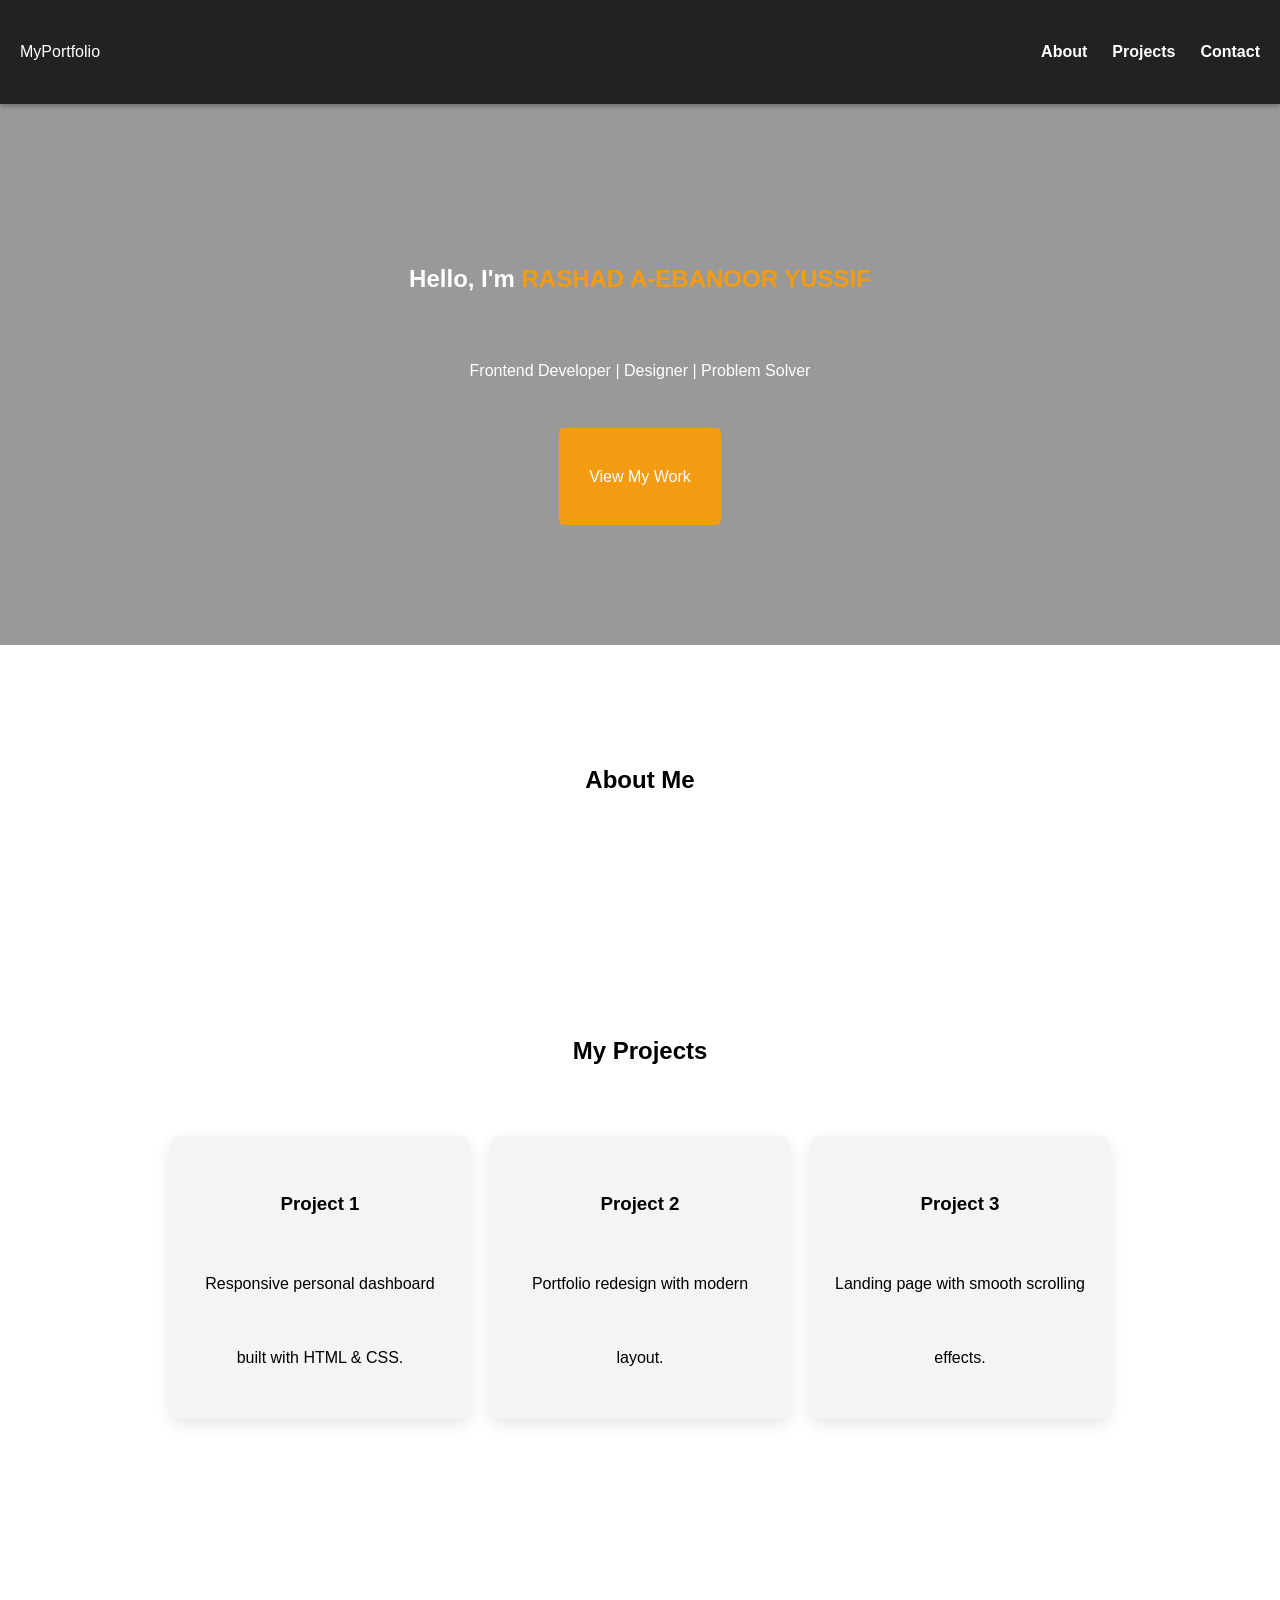
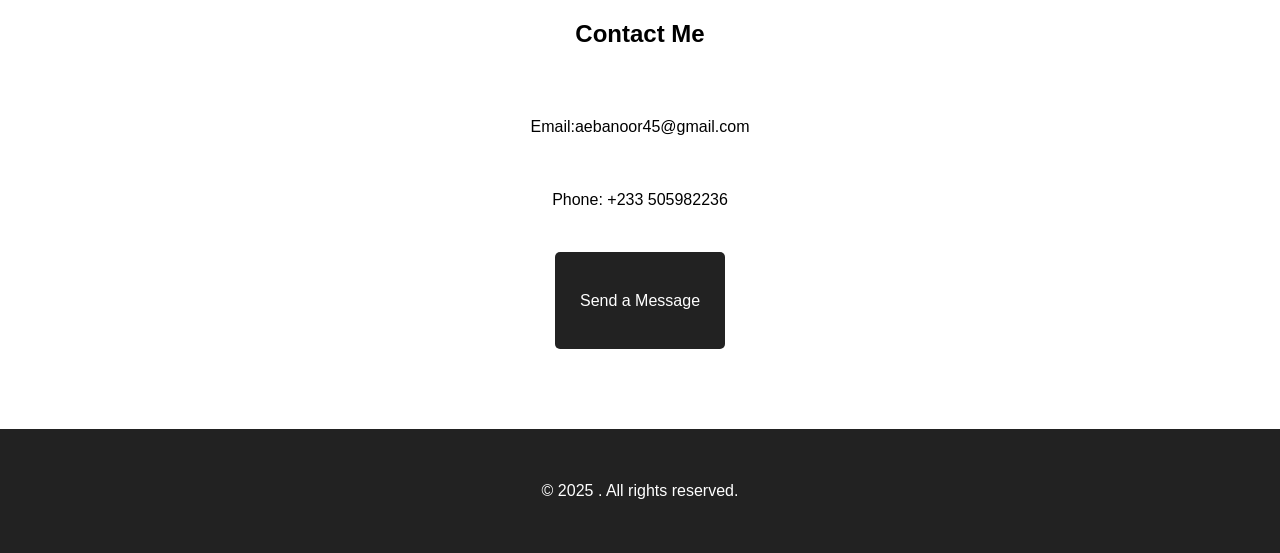
==== index.html @ 67d8a91b "Add files via upload" ====
<!DOCTYPE html>
<html lang="en">
<head>
    <meta charset="UTF-8">
    <meta name="viewport" content="width=device-width, initial-scale=1.0">
    <title>My Portfolio</title>
    <link rel="stylesheet" href="style.css">
</head>
<body>
    <!-- Header / Navbar -->
    <header>
        <nav class="navbar">
            <div class="logo">MyPortfolio</div>
            <ul class="nav-links">
                <li><a href="#about">About</a></li>
                <li><a href="#projects">Projects</a></li>
                <li><a href="#contact">Contact</a></li>
            </ul>
        </nav>
    </header>

    <!-- Hero Section -->
    <section class="hero">
        <h1>Hello, I'm <span>RASHAD A-EBANOOR YUSSIF</span></h1>
        <p>Frontend Developer | Designer | Problem Solver</p>
        <a href="#projects" class="btn">View My Work</a>
    </section>

    <!-- About Section -->
    <section id="about" class="about">
        <h2>About Me</h2>
        <p>
            
        </p>
    </section>

    <!-- Projects Section -->
    <section id="projects" class="projects">
        <h2>My Projects</h2>
        <div class="project-container">
            <div class="project-card">
                <h3>Project 1</h3>
                <p>Responsive personal dashboard built with HTML & CSS.</p>
            </div>
            <div class="project-card">
                <h3>Project 2</h3>
                <p>Portfolio redesign with modern layout.</p>
            </div>
            <div class="project-card">
                <h3>Project 3</h3>
                <p>Landing page with smooth scrolling effects.</p>
            </div>
        </div>
    </section>

    <!-- Contact Section -->
    <section id="contact" class="contact">
        <h2>Contact Me</h2>
        <p>Email:aebanoor45@gmail.com</p>
        <p>Phone: +233 505982236</p>
        <a href="mailto:aebanoor45@gmail.com" class="btn">Send a Message</a>
    </section>

    <!-- Footer -->
    <footer>
        <p>&copy; 2025 . All rights reserved.</p>
    </footer>
</body>
</html>
---- style.css ----
/* Reset */
* {
    margin: 0;
    padding: 0;
    box-sizing: border-box;
    font-family: 'Segoe UI', Tahoma, Geneva, Verdana, sans-serif;
}

/* Smooth scrolling */
html {
    scroll-behavior: smooth;
}

/* Body */
body {
    line-height: 4.6;
    color: black;
}

/* Navbar */
header {
    position: sticky
    top: 0;
    z-index: 1000;
    background-color: #222;
    color: #fff;
    padding: 15px 20px;
    box-shadow: 0 2px 5px rgba(0,0,0,0.3);
}

.navbar {
    display: flex;
    justify-content: space-between;
    align-items: center;
}

.nav-links {
    list-style: none;
    display: flex;
    gap: 25px;
}

.nav-links li a {
    color: #fff;
    text-decoration: none;
    font-weight: bold;
    transition: color 0.3s;
}

.nav-links li a:hover {
    color: #f39c12;
}

/* Hero Section */
.hero {
    background: linear-gradient(rgba(0,0,0,0.4), rgba(0,0,0,0.4)), url('https://via.placeholder.com/1500x800') no-repeat center center/cover;
    text-align: center;
    color: #fff;
    padding: 120px 20px;
}

.hero h1 span {
    color: #f39c12;
}

.hero .btn {
    display: inline-block;
    margin-top: 20px;
    padding: 12px 30px;
    background-color: #f39c12;
    color: #fff;
    text-decoration: none;
    border-radius: 5px;
    transition: background 0.3s;
}

.hero .btn:hover {
    background-color: #e67e22;
}

/* Sections */
section {
    padding: 80px 20px;
    text-align: center;
}

.about, .projects, .contact {
    max-width: 1000px;
    margin: auto;
}

/* Projects */
.projects .project-container {
    display: flex;
    flex-wrap: wrap;
    gap: 20px;
    justify-content: center;
    margin-top: 30px;
}

.project-card {
    background-color: #f4f4f4;
    padding: 25px;
    width: 300px;
    border-radius: 10px;
    box-shadow: 0 5px 15px rgba(0,0,0,0.1);
    transition: transform 0.3s, box-shadow 0.3s;
}

.project-card:hover {
    transform: translateY(-5px);
    box-shadow: 0 10px 20px rgba(0,0,0,0.2);
}

/* Contact Button */
.contact .btn {
    display: inline-block;
    margin-top: 15px;
    padding: 12px 25px;
    background-color: #222;
    color: #fff;
    text-decoration: none;
    border-radius: 5px;
    transition: background 0.3s;
}

.contact .btn:hover {
    background-color: #f39c12;
}

/* Footer */
footer {
    background-color: #222;
    color: #fff;
    padding: 25px;
    text-align: center;
}

/* Responsive */
@media (max-width: 768px) {
    .nav-links {
        flex-direction: column;
        gap: 15px;
    }
    .projects .project-container {
        flex-direction: column;
        align-items: center;
    }
}
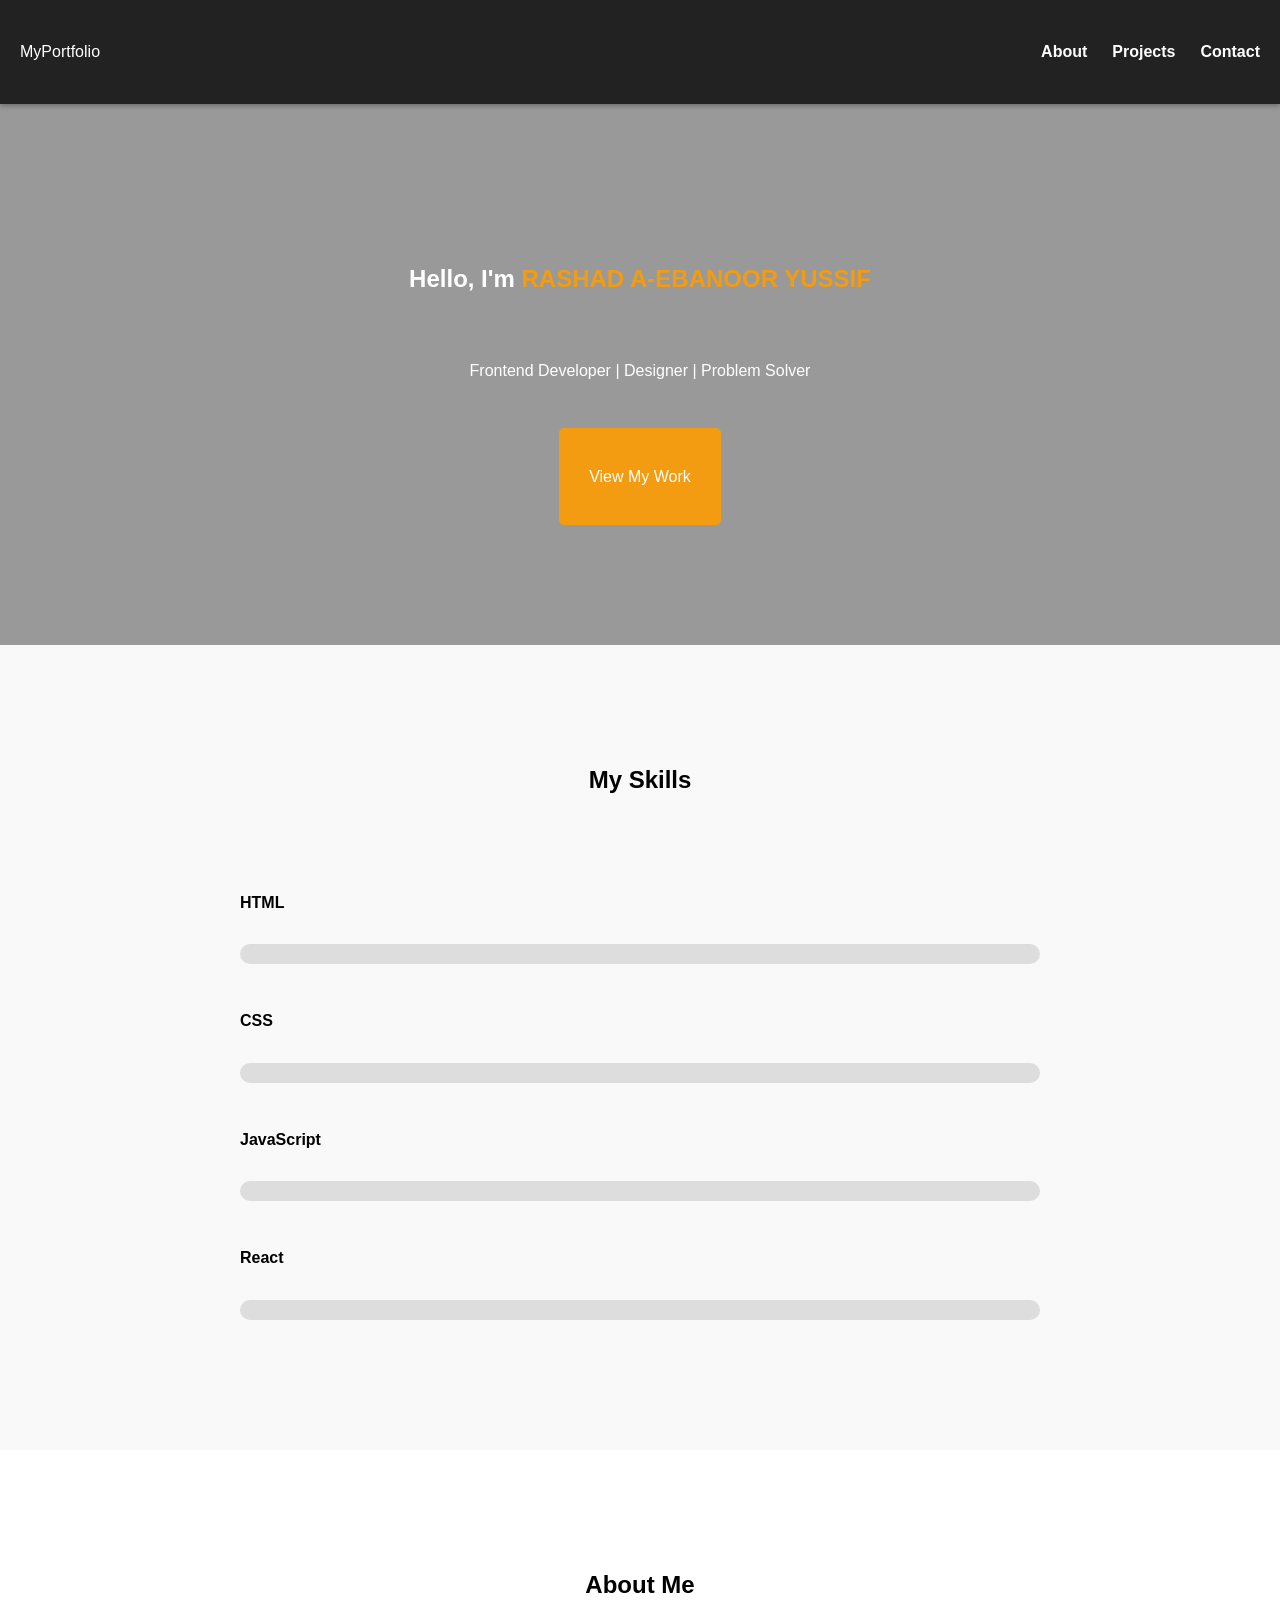
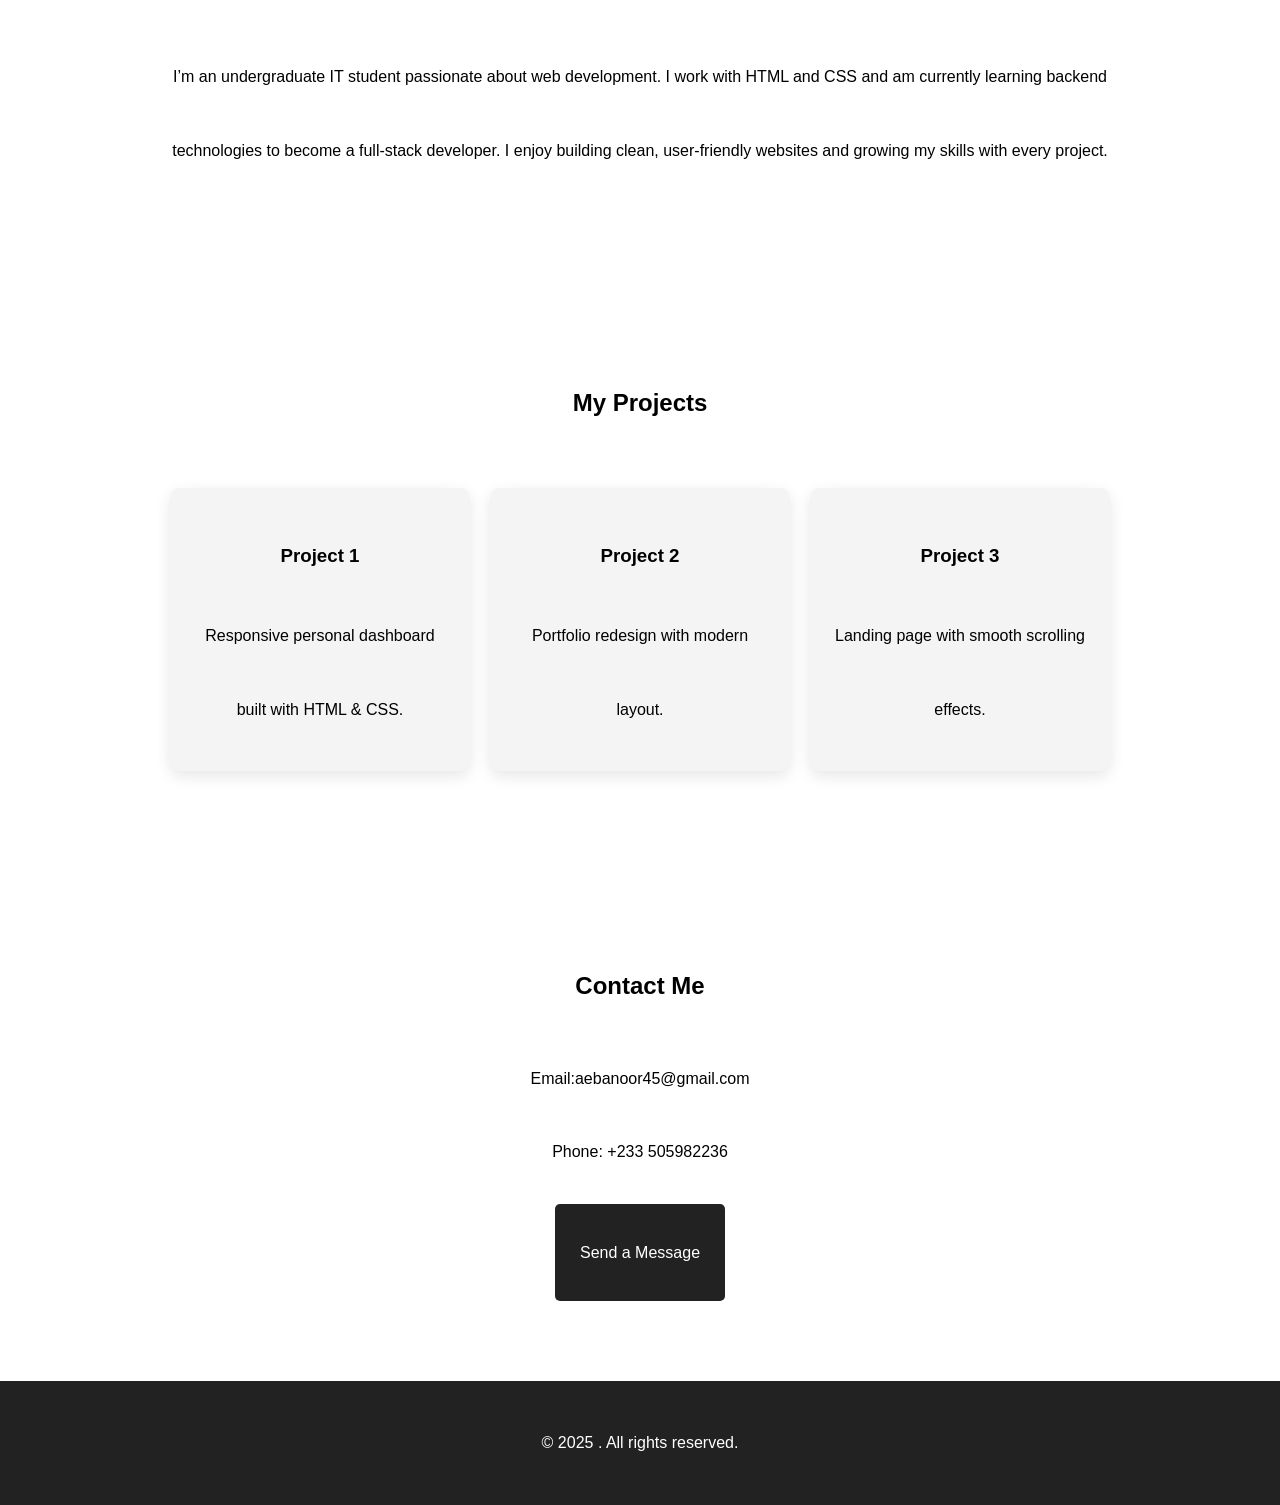
==== commit d630a946: "SKILL UPDATE" ====
--- a/index.html
+++ b/index.html
@@ -25,12 +25,43 @@
         <p>Frontend Developer | Designer | Problem Solver</p>
         <a href="#projects" class="btn">View My Work</a>
     </section>
+ <!-- Skills & Social Section -->
+<section id="skills" class="skills">
+    <h2>My Skills</h2>
+    <div class="skill-container">
+        <div class="skill">
+            <p>HTML</p>
+            <div class="skill-bar">
+                <div class="skill-level html"></div>
+            </div>
+        </div>
+        <div class="skill">
+            <p>CSS</p>
+            <div class="skill-bar">
+                <div class="skill-level css"></div>
+            </div>
+        </div>
+        <div class="skill">
+            <p>JavaScript</p>
+            <div class="skill-bar">
+                <div class="skill-level js"></div>
+            </div>
+        </div>
+        <div class="skill">
+            <p>React</p>
+            <div class="skill-bar">
+                <div class="skill-level react"></div>
+            </div>
+        </div>
+    </div>
 
+    
+</section>
     <!-- About Section -->
     <section id="about" class="about">
         <h2>About Me</h2>
         <p>
-            
+            I’m an undergraduate IT student passionate about web development. I work with HTML and CSS and am currently learning backend technologies to become a full-stack developer. I enjoy building clean, user-friendly websites and growing my skills with every project. 
         </p>
     </section>
 
--- a/style.css
+++ b/style.css
@@ -50,6 +50,41 @@
 .nav-links li a:hover {
     color: #f39c12;
 }
+/* Skills Section */
+.skills {
+    padding: 80px 20px;
+    text-align: center;
+    background-color: #f9f9f9;
+}
+
+.skill-container {
+    max-width: 800px;
+    margin: 30px auto 50px auto;
+}
+
+.skill {
+    margin-bottom: 20px;
+    text-align: left;
+}
+
+.skill p {
+    font-weight: bold;
+    margin-bottom: 5px;
+}
+
+.skill-bar {
+    background-color: #ddd;
+    border-radius: 20px;
+    overflow: hidden;
+    height: 20px;
+}
+
+.skill-level {
+    height: 100%;
+    width: 0;
+    border-radius: 20px;
+}
+
 
 /* Hero Section */
 .hero {
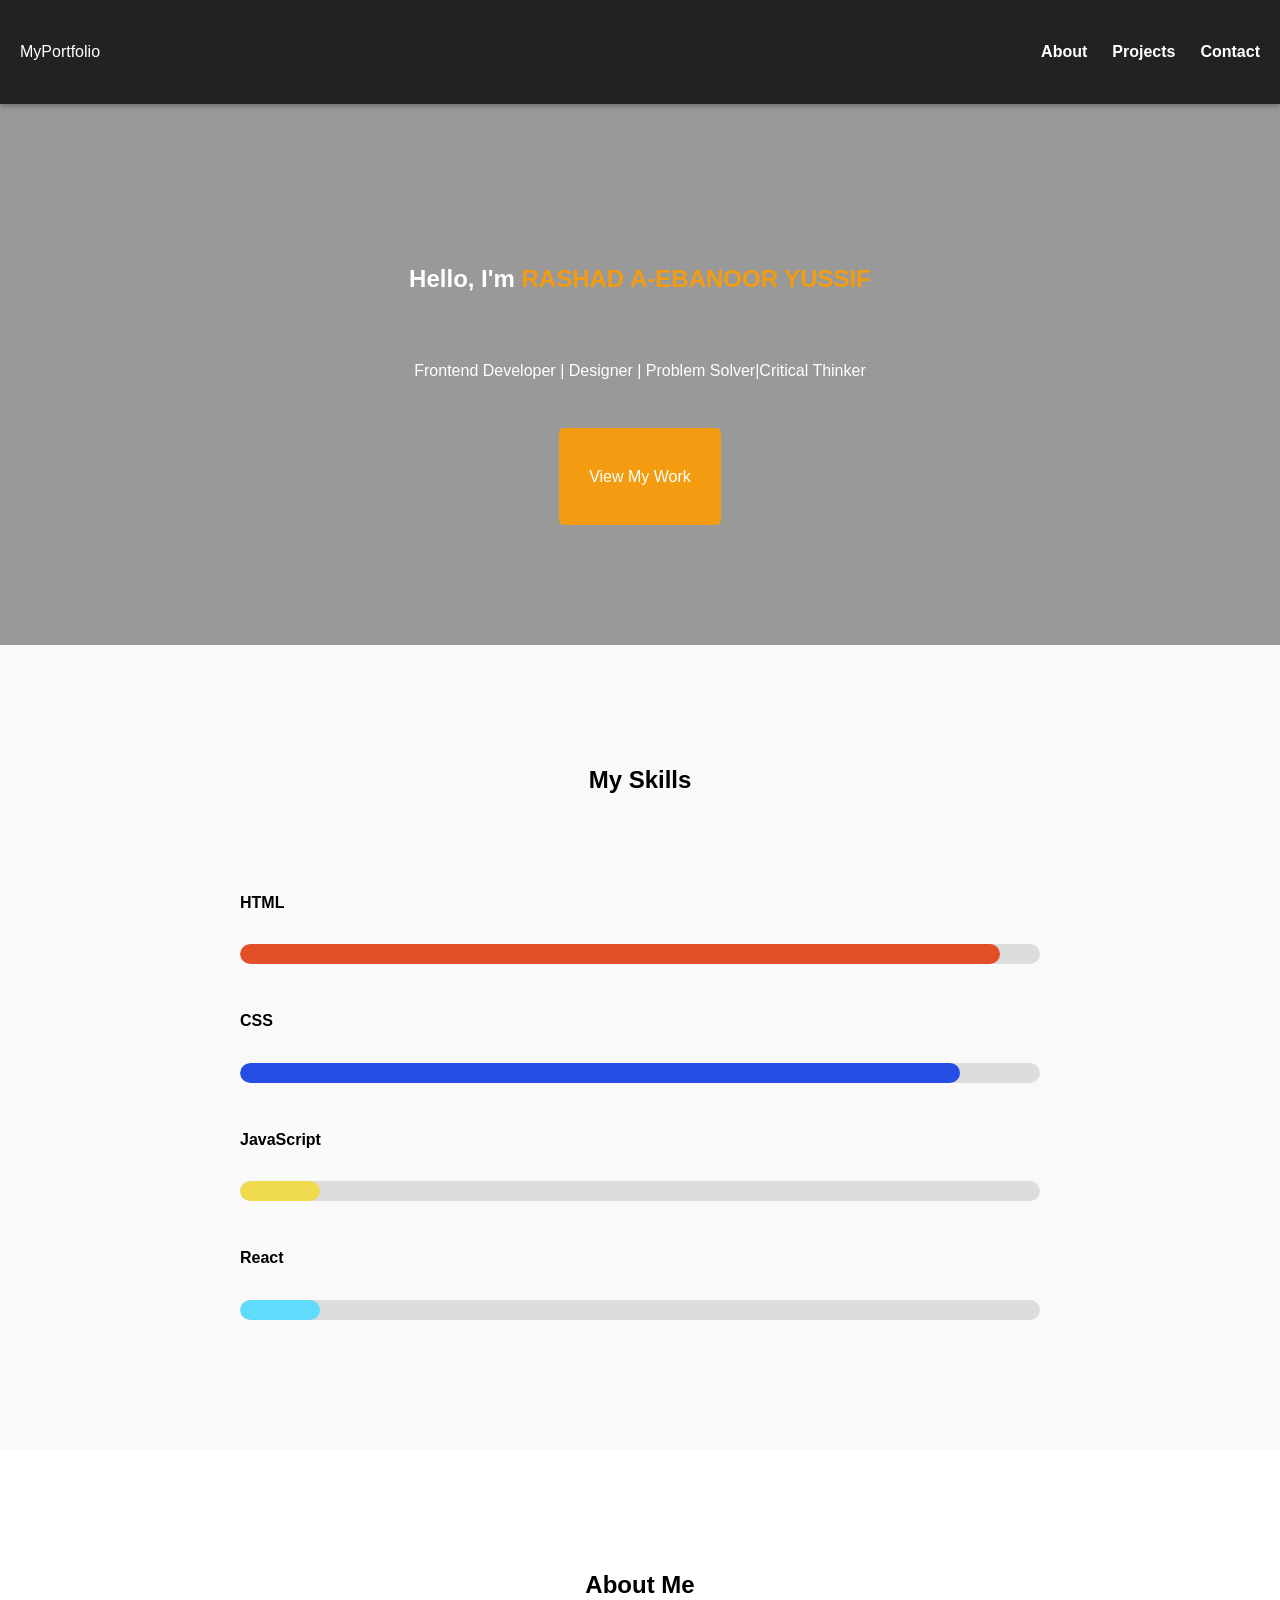
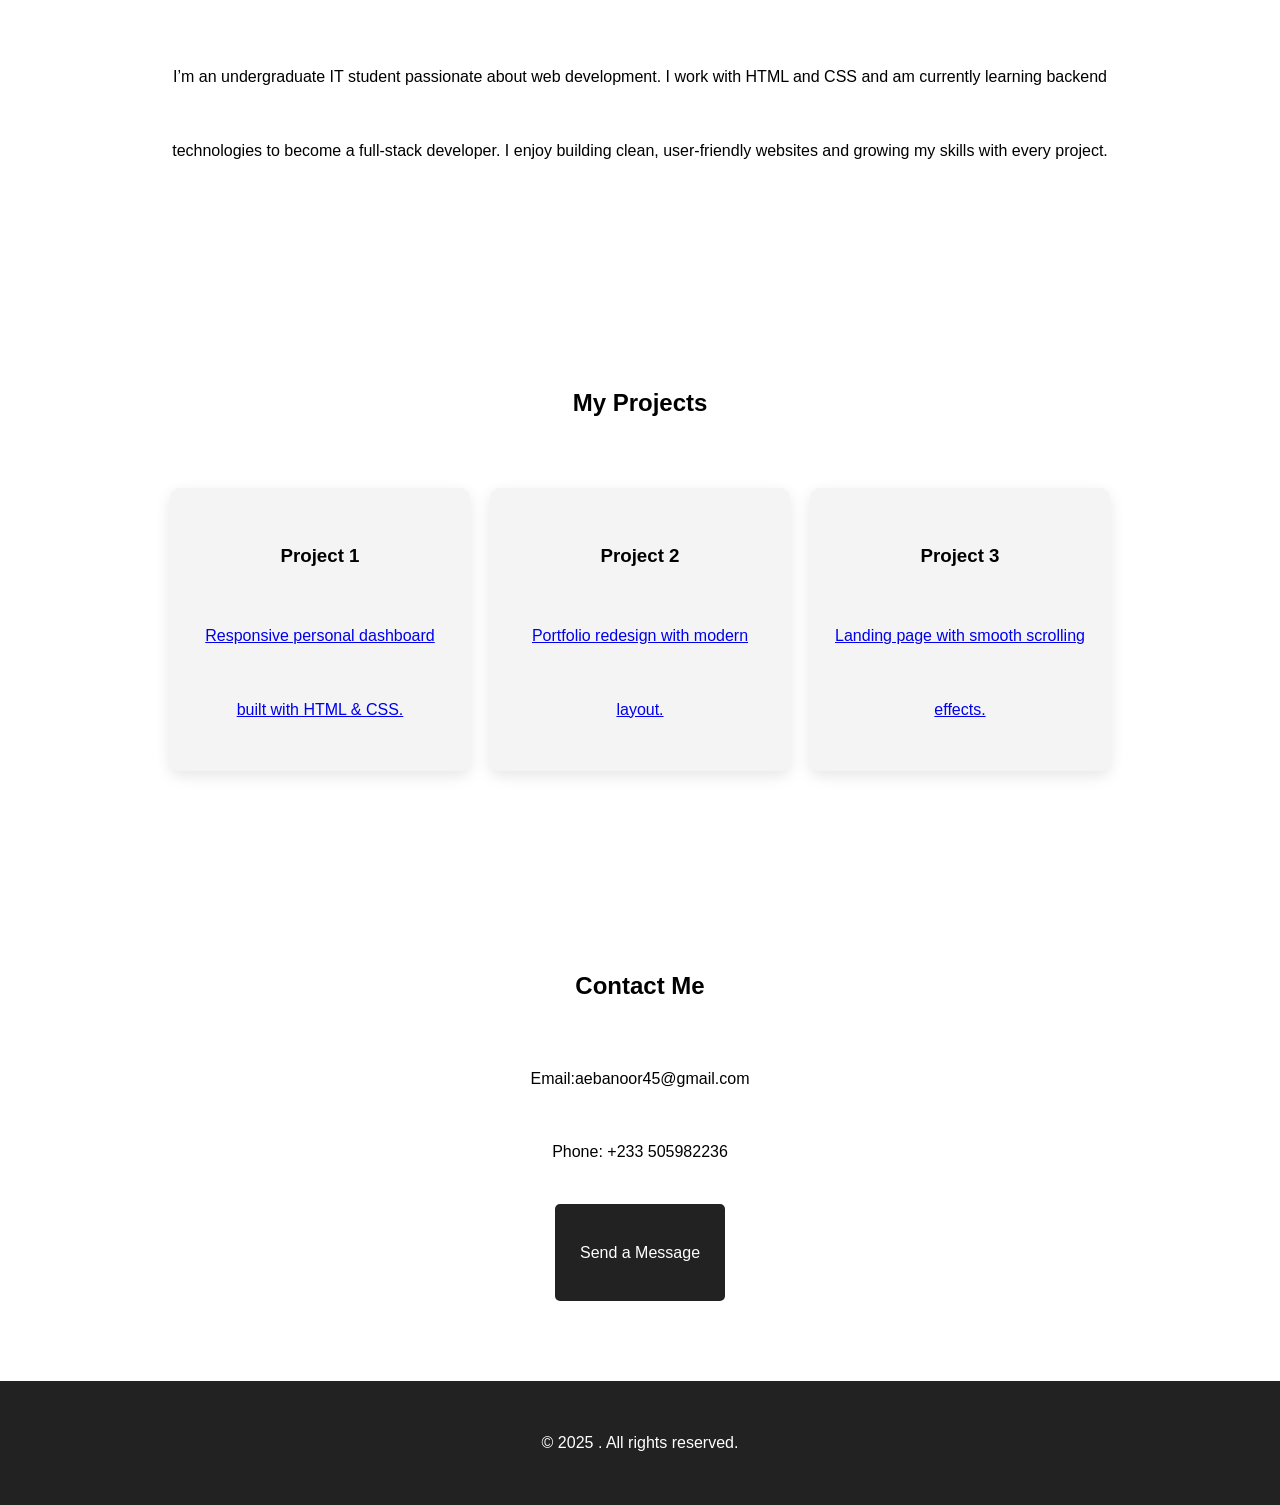
==== commit 656f987a: "update" ====
--- a/index.html
+++ b/index.html
@@ -22,7 +22,7 @@
     <!-- Hero Section -->
     <section class="hero">
         <h1>Hello, I'm <span>RASHAD A-EBANOOR YUSSIF</span></h1>
-        <p>Frontend Developer | Designer | Problem Solver</p>
+        <p>Frontend Developer | Designer | Problem Solver|Critical Thinker</p>
         <a href="#projects" class="btn">View My Work</a>
     </section>
  <!-- Skills & Social Section -->
@@ -64,22 +64,26 @@
             I’m an undergraduate IT student passionate about web development. I work with HTML and CSS and am currently learning backend technologies to become a full-stack developer. I enjoy building clean, user-friendly websites and growing my skills with every project. 
         </p>
     </section>
-
-    <!-- Projects Section -->
-    <section id="projects" class="projects">
+ <section id="projects" class="projects">
         <h2>My Projects</h2>
         <div class="project-container">
             <div class="project-card">
                 <h3>Project 1</h3>
+                  <a href="file:///C:/Users/aeban/OneDrive/Desktop/fullstck%20dashboard/dashboard.html" target="_blank">
                 <p>Responsive personal dashboard built with HTML & CSS.</p>
+                </a>
             </div>
-            <div class="project-card">
+            <div class="project-card"> 
                 <h3>Project 2</h3>
+                <a href="file:///C:/Users/aeban/OneDrive/Desktop/fullstck%20dashboard/pd.html#settings" target="_blank">
                 <p>Portfolio redesign with modern layout.</p>
+                </a>
             </div>
             <div class="project-card">
                 <h3>Project 3</h3>
+                  <a href="file:///C:/Users/aeban/OneDrive/Desktop/fullstck%20dashboard/smooth.html#services" target="_blank">
                 <p>Landing page with smooth scrolling effects.</p>
+                </a>
             </div>
         </div>
     </section>
--- a/style.css
+++ b/style.css
@@ -4,6 +4,7 @@
     padding: 0;
     box-sizing: border-box;
     font-family: 'Segoe UI', Tahoma, Geneva, Verdana, sans-serif;
+    #
 }
 
 /* Smooth scrolling */
@@ -85,6 +86,42 @@
     border-radius: 20px;
 }
 
+/* Individual skill levels */
+.skill-level.html {
+    width: 95%;
+    background-color: #e34f26;
+}
+
+.skill-level.css {
+    width: 90%;
+    background-color: #264de4;
+}
+
+.skill-level.js {
+    width: 10%;
+    background-color: #f0db4f;
+}
+
+.skill-level.react {
+    width: 10%;
+    background-color: #61dbfb;
+}
+
+/* Social Links */
+.social-links {
+    display: flex;
+    justify-content: center;
+    gap: 20px;
+    flex-wrap: wrap;
+}
+
+/* Social Links */
+.social-links {
+    display: flex;
+    justify-content: center;
+    gap: 20px;
+    flex-wrap: wrap;
+}
 
 /* Hero Section */
 .hero {
@@ -181,4 +218,5 @@
         flex-direction: column;
         align-items: center;
     }
-}+
+}
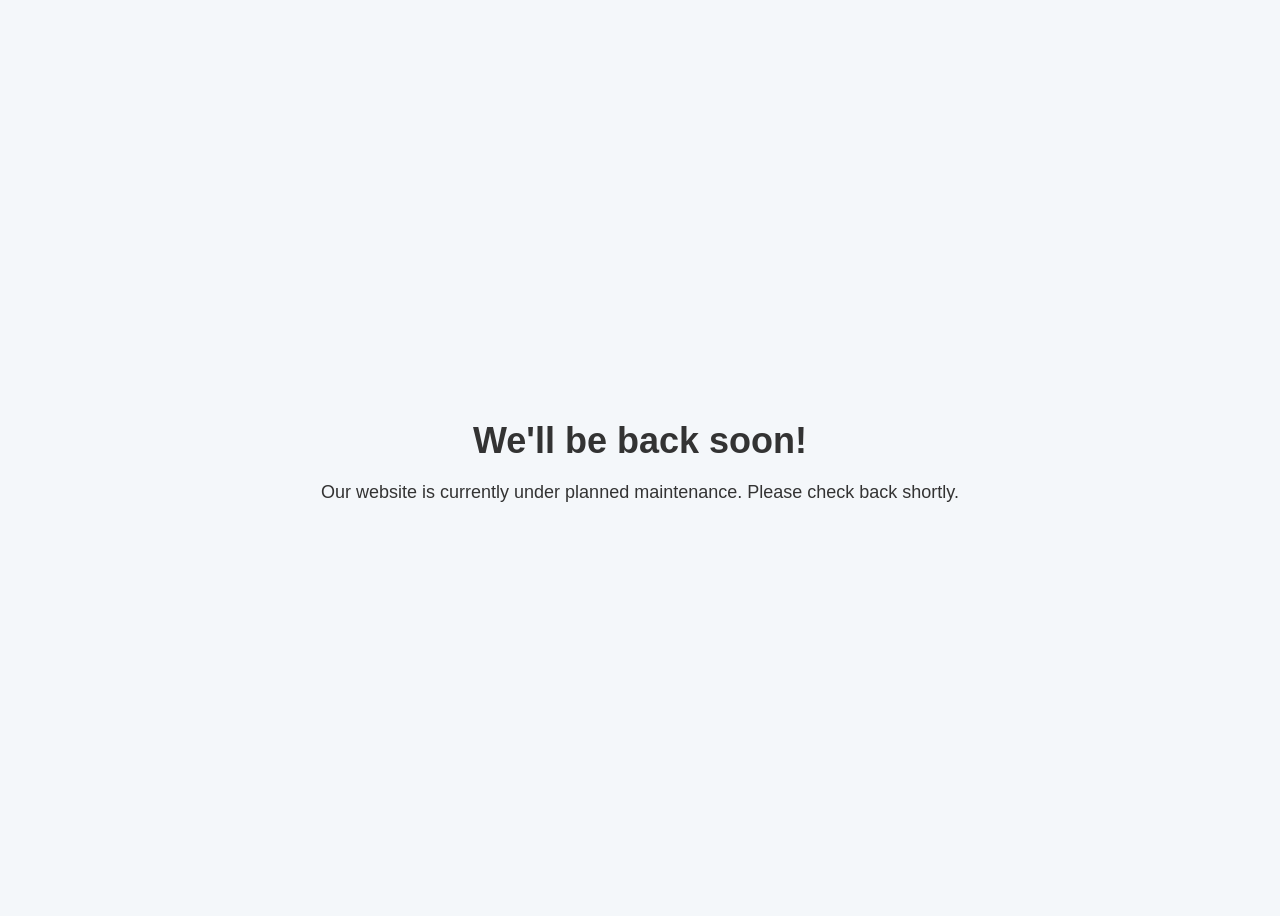
==== commit 4347ce10: "maint" ====
--- a/index.html
+++ b/index.html
@@ -1,104 +1,28 @@
 <!DOCTYPE html>
 <html lang="en">
 <head>
-    <meta charset="UTF-8">
-    <meta name="viewport" content="width=device-width, initial-scale=1.0">
-    <title>My Portfolio</title>
-    <link rel="stylesheet" href="style.css">
+  <meta charset="UTF-8">
+  <meta name="viewport" content="width=device-width, initial-scale=1.0">
+  <title>Site Maintenance</title>
+  <style>
+    body {
+      display:flex;
+      justify-content:center;
+      align-items:center;
+      height:100vh;
+      font-family:Arial, sans-serif;
+      background:#f4f7fa;
+      text-align:center;
+      color:#333;
+    }
+    h1 { font-size:36px; margin-bottom:20px; }
+    p { font-size:18px; }
+  </style>
 </head>
 <body>
-    <!-- Header / Navbar -->
-    <header>
-        <nav class="navbar">
-            <div class="logo">MyPortfolio</div>
-            <ul class="nav-links">
-                <li><a href="#about">About</a></li>
-                <li><a href="#projects">Projects</a></li>
-                <li><a href="#contact">Contact</a></li>
-            </ul>
-        </nav>
-    </header>
-
-    <!-- Hero Section -->
-    <section class="hero">
-        <h1>Hello, I'm <span>RASHAD A-EBANOOR YUSSIF</span></h1>
-        <p>Frontend Developer | Designer | Problem Solver|Critical Thinker</p>
-        <a href="#projects" class="btn">View My Work</a>
-    </section>
- <!-- Skills & Social Section -->
-<section id="skills" class="skills">
-    <h2>My Skills</h2>
-    <div class="skill-container">
-        <div class="skill">
-            <p>HTML</p>
-            <div class="skill-bar">
-                <div class="skill-level html"></div>
-            </div>
-        </div>
-        <div class="skill">
-            <p>CSS</p>
-            <div class="skill-bar">
-                <div class="skill-level css"></div>
-            </div>
-        </div>
-        <div class="skill">
-            <p>JavaScript</p>
-            <div class="skill-bar">
-                <div class="skill-level js"></div>
-            </div>
-        </div>
-        <div class="skill">
-            <p>React</p>
-            <div class="skill-bar">
-                <div class="skill-level react"></div>
-            </div>
-        </div>
-    </div>
-
-    
-</section>
-    <!-- About Section -->
-    <section id="about" class="about">
-        <h2>About Me</h2>
-        <p>
-            I’m an undergraduate IT student passionate about web development. I work with HTML and CSS and am currently learning backend technologies to become a full-stack developer. I enjoy building clean, user-friendly websites and growing my skills with every project. 
-        </p>
-    </section>
- <section id="projects" class="projects">
-        <h2>My Projects</h2>
-        <div class="project-container">
-            <div class="project-card">
-                <h3>Project 1</h3>
-                  <a href="file:///C:/Users/aeban/OneDrive/Desktop/fullstck%20dashboard/dashboard.html" target="_blank">
-                <p>Responsive personal dashboard built with HTML & CSS.</p>
-                </a>
-            </div>
-            <div class="project-card"> 
-                <h3>Project 2</h3>
-                <a href="file:///C:/Users/aeban/OneDrive/Desktop/fullstck%20dashboard/pd.html#settings" target="_blank">
-                <p>Portfolio redesign with modern layout.</p>
-                </a>
-            </div>
-            <div class="project-card">
-                <h3>Project 3</h3>
-                  <a href="file:///C:/Users/aeban/OneDrive/Desktop/fullstck%20dashboard/smooth.html#services" target="_blank">
-                <p>Landing page with smooth scrolling effects.</p>
-                </a>
-            </div>
-        </div>
-    </section>
-
-    <!-- Contact Section -->
-    <section id="contact" class="contact">
-        <h2>Contact Me</h2>
-        <p>Email:aebanoor45@gmail.com</p>
-        <p>Phone: +233 505982236</p>
-        <a href="mailto:aebanoor45@gmail.com" class="btn">Send a Message</a>
-    </section>
-
-    <!-- Footer -->
-    <footer>
-        <p>&copy; 2025 . All rights reserved.</p>
-    </footer>
+  <div>
+    <h1>We'll be back soon!</h1>
+    <p>Our website is currently under planned maintenance. Please check back shortly.</p>
+  </div>
 </body>
 </html>
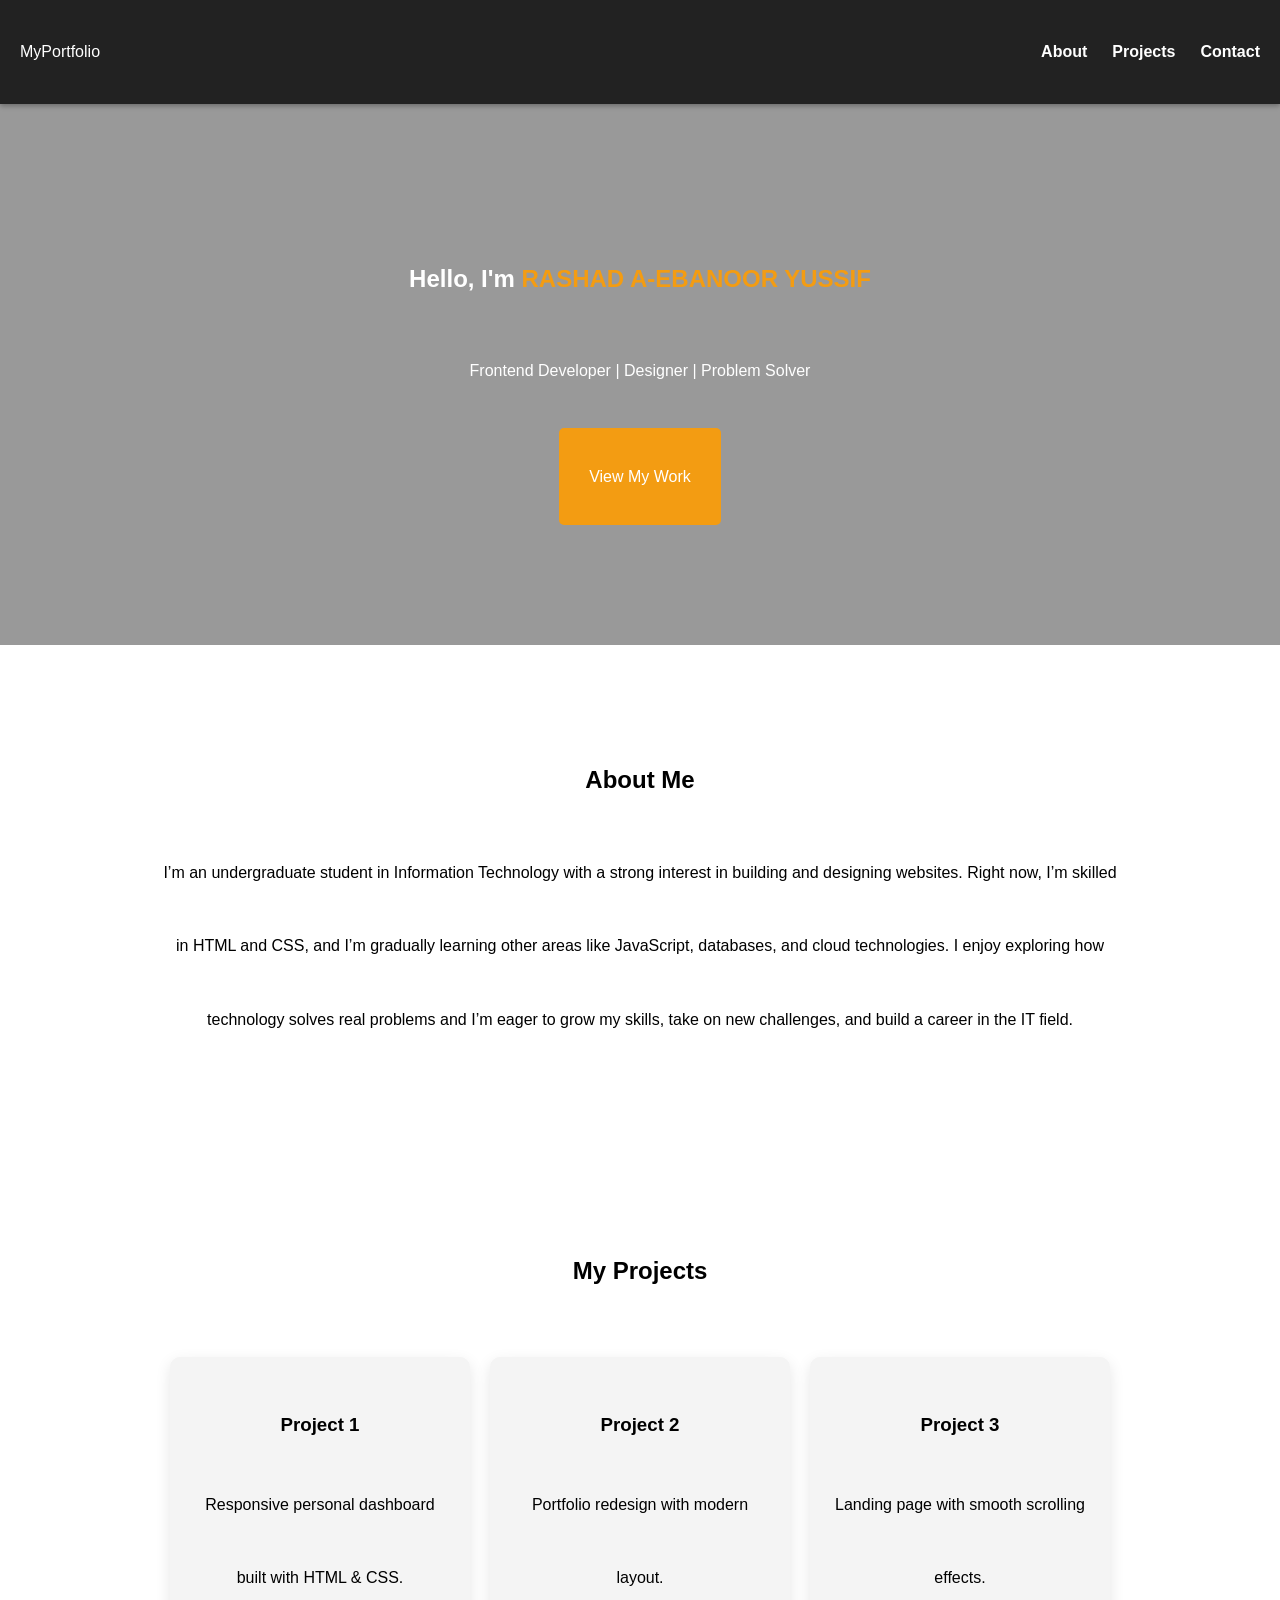
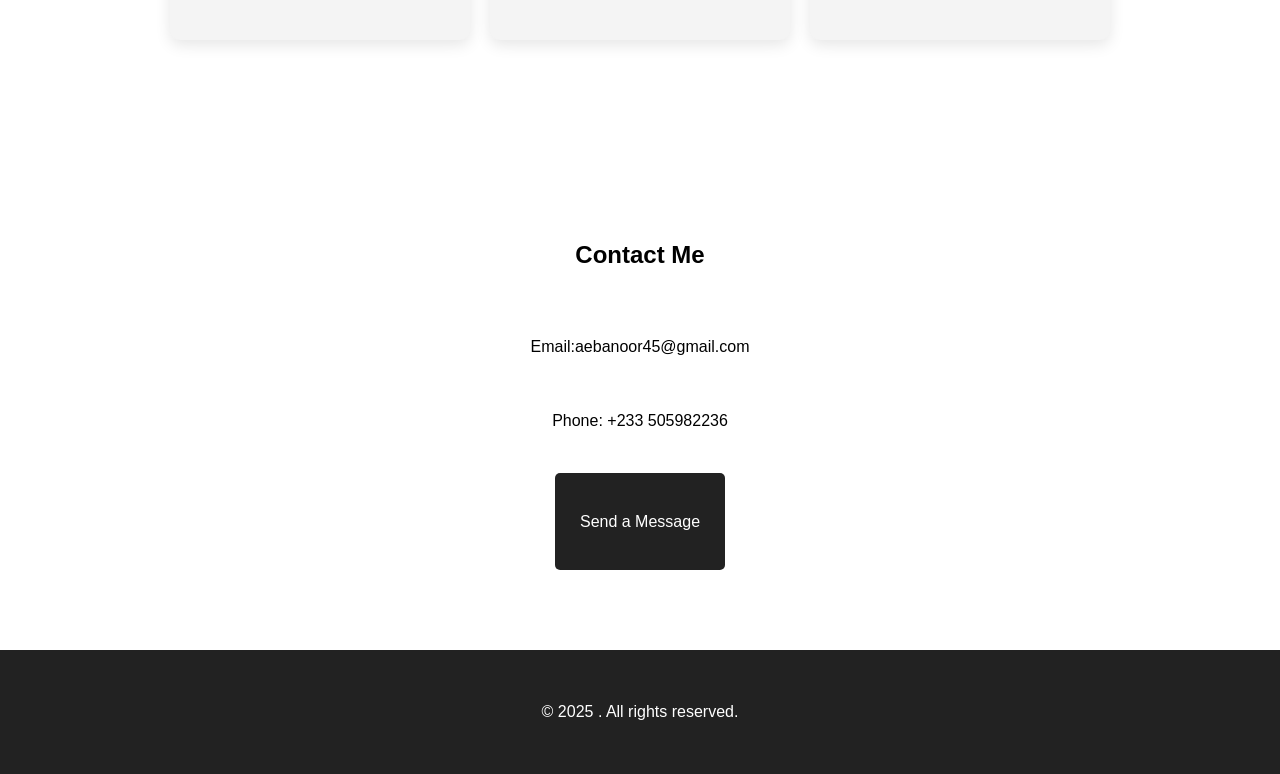
==== commit cf41a8a9: "Update index.html" ====
--- a/index.html
+++ b/index.html
@@ -1,28 +1,70 @@
+
 <!DOCTYPE html>
 <html lang="en">
 <head>
-  <meta charset="UTF-8">
-  <meta name="viewport" content="width=device-width, initial-scale=1.0">
-  <title>Site Maintenance</title>
-  <style>
-    body {
-      display:flex;
-      justify-content:center;
-      align-items:center;
-      height:100vh;
-      font-family:Arial, sans-serif;
-      background:#f4f7fa;
-      text-align:center;
-      color:#333;
-    }
-    h1 { font-size:36px; margin-bottom:20px; }
-    p { font-size:18px; }
-  </style>
+    <meta charset="UTF-8">
+    <meta name="viewport" content="width=device-width, initial-scale=1.0">
+    <title>My Portfolio</title>
+    <link rel="stylesheet" href="style.css">
 </head>
 <body>
-  <div>
-    <h1>We'll be back soon!</h1>
-    <p>Our website is currently under planned maintenance. Please check back shortly.</p>
-  </div>
+    <!-- Header / Navbar -->
+    <header>
+        <nav class="navbar">
+            <div class="logo">MyPortfolio</div>
+            <ul class="nav-links">
+                <li><a href="#about">About</a></li>
+                <li><a href="#projects">Projects</a></li>
+                <li><a href="#contact">Contact</a></li>
+            </ul>
+        </nav>
+    </header>
+
+    <!-- Hero Section -->
+    <section class="hero">
+        <h1>Hello, I'm <span>RASHAD A-EBANOOR YUSSIF</span></h1>
+        <p>Frontend Developer | Designer | Problem Solver</p>
+        <a href="#projects" class="btn">View My Work</a>
+    </section>
+
+    <!-- About Section -->
+    <section id="about" class="about">
+        <h2>About Me</h2>
+        <p>
+         I’m an undergraduate student in Information Technology with a strong interest in building and designing websites. Right now, I’m skilled in HTML and CSS, and I’m gradually learning other areas like JavaScript, databases, and cloud technologies. I enjoy exploring how technology solves real problems and I’m eager to grow my skills, take on new challenges, and build a career in the IT field.
+        </p>
+    </section>
+
+    <!-- Projects Section -->
+    <section id="projects" class="projects">
+        <h2>My Projects</h2>
+        <div class="project-container">
+            <div class="project-card">
+                <h3>Project 1</h3>
+                <p>Responsive personal dashboard built with HTML & CSS.</p>
+            </div>
+            <div class="project-card">
+                <h3>Project 2</h3>
+                <p>Portfolio redesign with modern layout.</p>
+            </div>
+            <div class="project-card">
+                <h3>Project 3</h3>
+                <p>Landing page with smooth scrolling effects.</p>
+            </div>
+        </div>
+    </section>
+
+    <!-- Contact Section -->
+    <section id="contact" class="contact">
+        <h2>Contact Me</h2>
+        <p>Email:aebanoor45@gmail.com</p>
+        <p>Phone: +233 505982236</p>
+        <a href="mailto:aebanoor45@gmail.com" class="btn">Send a Message</a>
+    </section>
+
+    <!-- Footer -->
+    <footer>
+        <p>&copy; 2025 . All rights reserved.</p>
+    </footer>
 </body>
-</html>+</html>
--- a/style.css
+++ b/style.css
@@ -0,0 +1,222 @@
+/* Reset */
+* {
+    margin: 0;
+    padding: 0;
+    box-sizing: border-box;
+    font-family: 'Segoe UI', Tahoma, Geneva, Verdana, sans-serif;
+    #
+}
+
+/* Smooth scrolling */
+html {
+    scroll-behavior: smooth;
+}
+
+/* Body */
+body {
+    line-height: 4.6;
+    color: black;
+}
+
+/* Navbar */
+header {
+    position: sticky
+    top: 0;
+    z-index: 1000;
+    background-color: #222;
+    color: #fff;
+    padding: 15px 20px;
+    box-shadow: 0 2px 5px rgba(0,0,0,0.3);
+}
+
+.navbar {
+    display: flex;
+    justify-content: space-between;
+    align-items: center;
+}
+
+.nav-links {
+    list-style: none;
+    display: flex;
+    gap: 25px;
+}
+
+.nav-links li a {
+    color: #fff;
+    text-decoration: none;
+    font-weight: bold;
+    transition: color 0.3s;
+}
+
+.nav-links li a:hover {
+    color: #f39c12;
+}
+/* Skills Section */
+.skills {
+    padding: 80px 20px;
+    text-align: center;
+    background-color: #f9f9f9;
+}
+
+.skill-container {
+    max-width: 800px;
+    margin: 30px auto 50px auto;
+}
+
+.skill {
+    margin-bottom: 20px;
+    text-align: left;
+}
+
+.skill p {
+    font-weight: bold;
+    margin-bottom: 5px;
+}
+
+.skill-bar {
+    background-color: #ddd;
+    border-radius: 20px;
+    overflow: hidden;
+    height: 20px;
+}
+
+.skill-level {
+    height: 100%;
+    width: 0;
+    border-radius: 20px;
+}
+
+/* Individual skill levels */
+.skill-level.html {
+    width: 95%;
+    background-color: #e34f26;
+}
+
+.skill-level.css {
+    width: 90%;
+    background-color: #264de4;
+}
+
+.skill-level.js {
+    width: 10%;
+    background-color: #f0db4f;
+}
+
+.skill-level.react {
+    width: 10%;
+    background-color: #61dbfb;
+}
+
+/* Social Links */
+.social-links {
+    display: flex;
+    justify-content: center;
+    gap: 20px;
+    flex-wrap: wrap;
+}
+
+/* Social Links */
+.social-links {
+    display: flex;
+    justify-content: center;
+    gap: 20px;
+    flex-wrap: wrap;
+}
+
+/* Hero Section */
+.hero {
+    background: linear-gradient(rgba(0,0,0,0.4), rgba(0,0,0,0.4)), url('https://via.placeholder.com/1500x800') no-repeat center center/cover;
+    text-align: center;
+    color: #fff;
+    padding: 120px 20px;
+}
+
+.hero h1 span {
+    color: #f39c12;
+}
+
+.hero .btn {
+    display: inline-block;
+    margin-top: 20px;
+    padding: 12px 30px;
+    background-color: #f39c12;
+    color: #fff;
+    text-decoration: none;
+    border-radius: 5px;
+    transition: background 0.3s;
+}
+
+.hero .btn:hover {
+    background-color: #e67e22;
+}
+
+/* Sections */
+section {
+    padding: 80px 20px;
+    text-align: center;
+}
+
+.about, .projects, .contact {
+    max-width: 1000px;
+    margin: auto;
+}
+
+/* Projects */
+.projects .project-container {
+    display: flex;
+    flex-wrap: wrap;
+    gap: 20px;
+    justify-content: center;
+    margin-top: 30px;
+}
+
+.project-card {
+    background-color: #f4f4f4;
+    padding: 25px;
+    width: 300px;
+    border-radius: 10px;
+    box-shadow: 0 5px 15px rgba(0,0,0,0.1);
+    transition: transform 0.3s, box-shadow 0.3s;
+}
+
+.project-card:hover {
+    transform: translateY(-5px);
+    box-shadow: 0 10px 20px rgba(0,0,0,0.2);
+}
+
+/* Contact Button */
+.contact .btn {
+    display: inline-block;
+    margin-top: 15px;
+    padding: 12px 25px;
+    background-color: #222;
+    color: #fff;
+    text-decoration: none;
+    border-radius: 5px;
+    transition: background 0.3s;
+}
+
+.contact .btn:hover {
+    background-color: #f39c12;
+}
+
+/* Footer */
+footer {
+    background-color: #222;
+    color: #fff;
+    padding: 25px;
+    text-align: center;
+}
+
+/* Responsive */
+@media (max-width: 768px) {
+    .nav-links {
+        flex-direction: column;
+        gap: 15px;
+    }
+    .projects .project-container {
+        flex-direction: column;
+        align-items: center;
+    }
+
+}
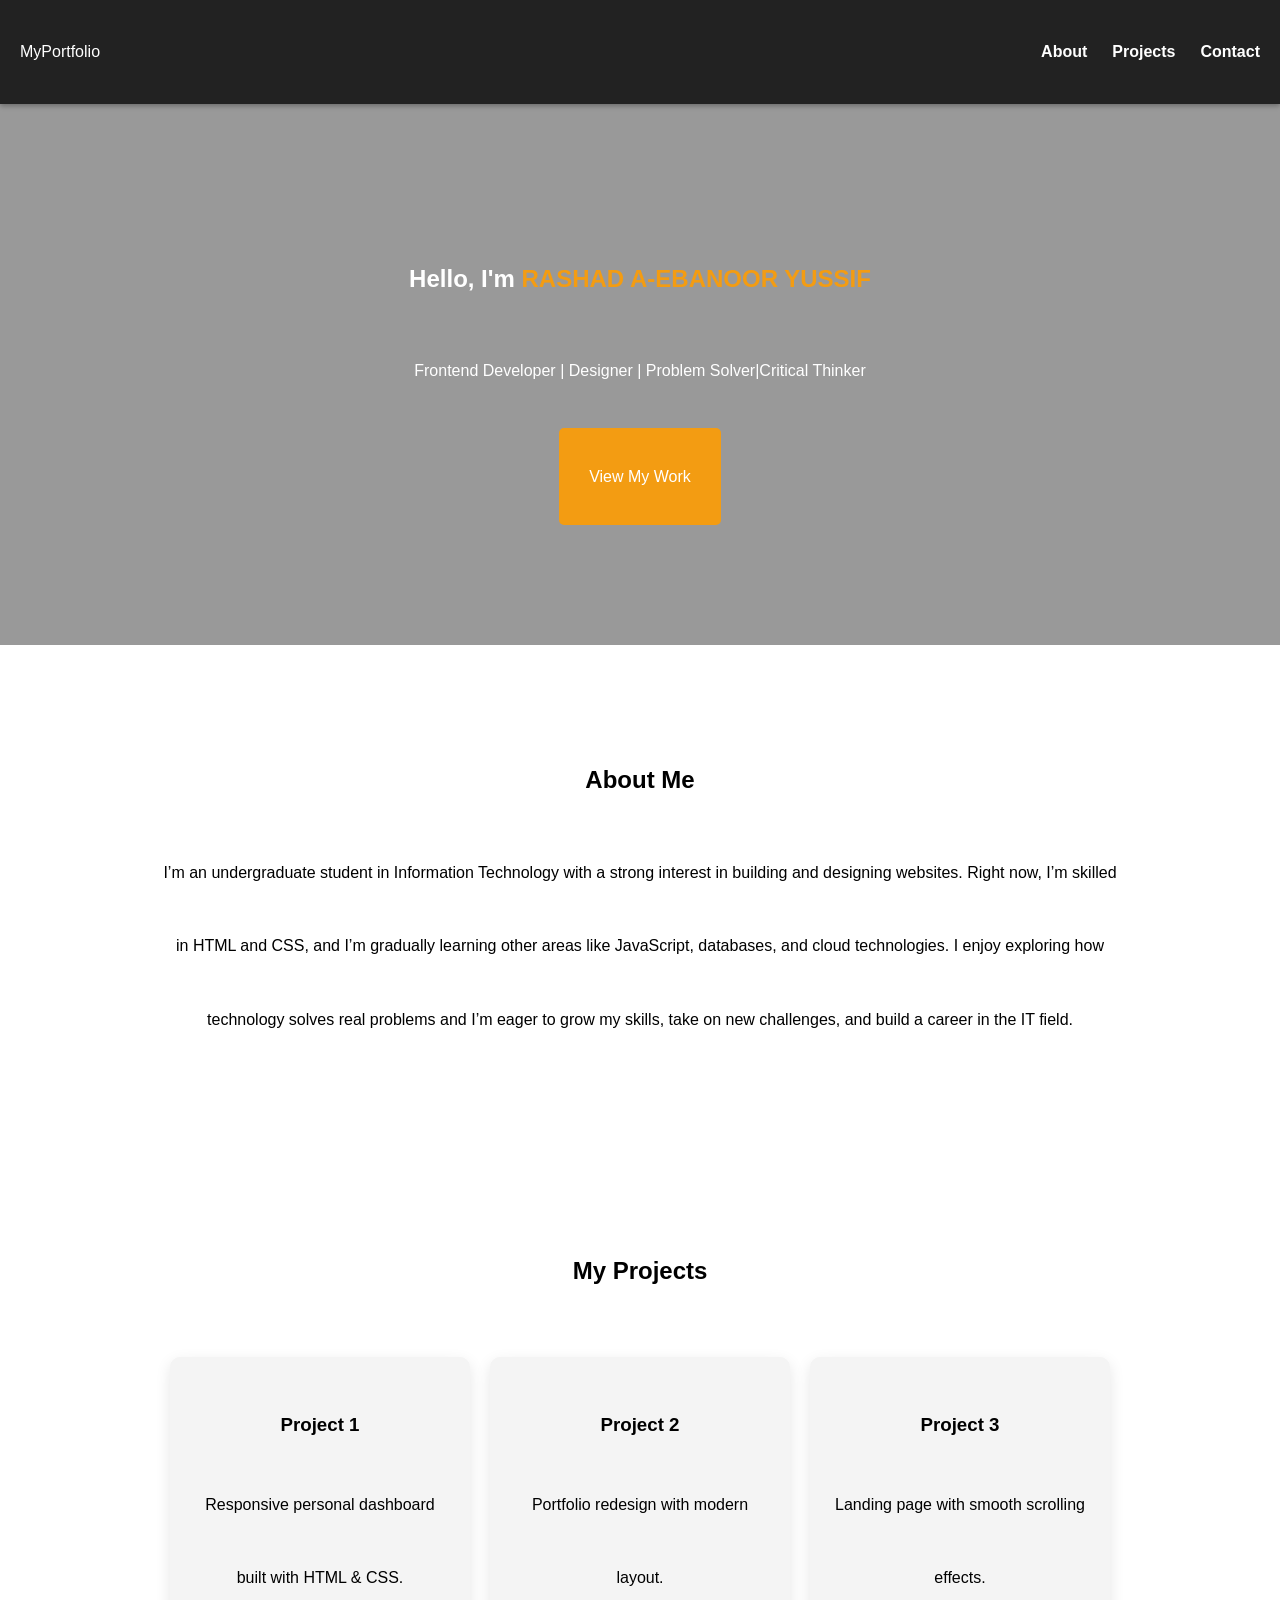
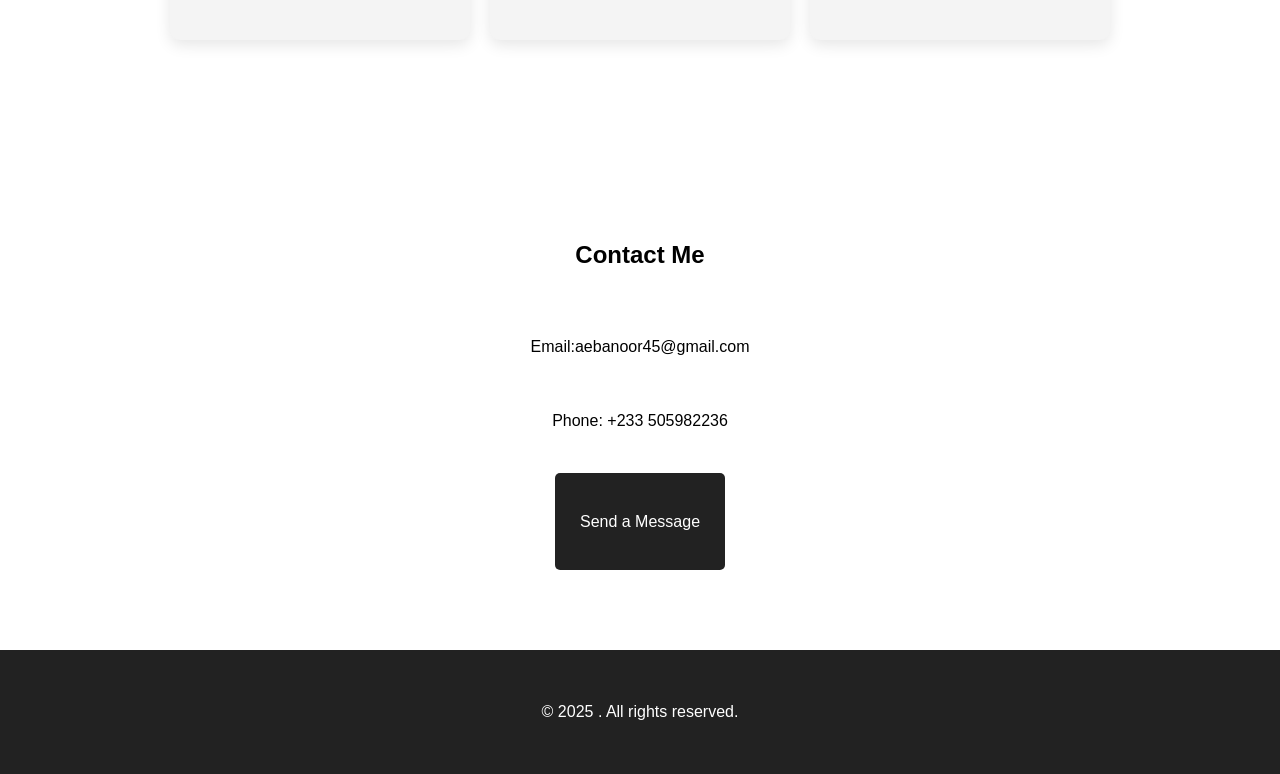
==== commit 7d6e137f: "Update index.html" ====
--- a/index.html
+++ b/index.html
@@ -23,7 +23,7 @@
     <!-- Hero Section -->
     <section class="hero">
         <h1>Hello, I'm <span>RASHAD A-EBANOOR YUSSIF</span></h1>
-        <p>Frontend Developer | Designer | Problem Solver</p>
+        <p>Frontend Developer | Designer | Problem Solver|Critical Thinker</p>
         <a href="#projects" class="btn">View My Work</a>
     </section>
 
@@ -68,3 +68,4 @@
     </footer>
 </body>
 </html>
+
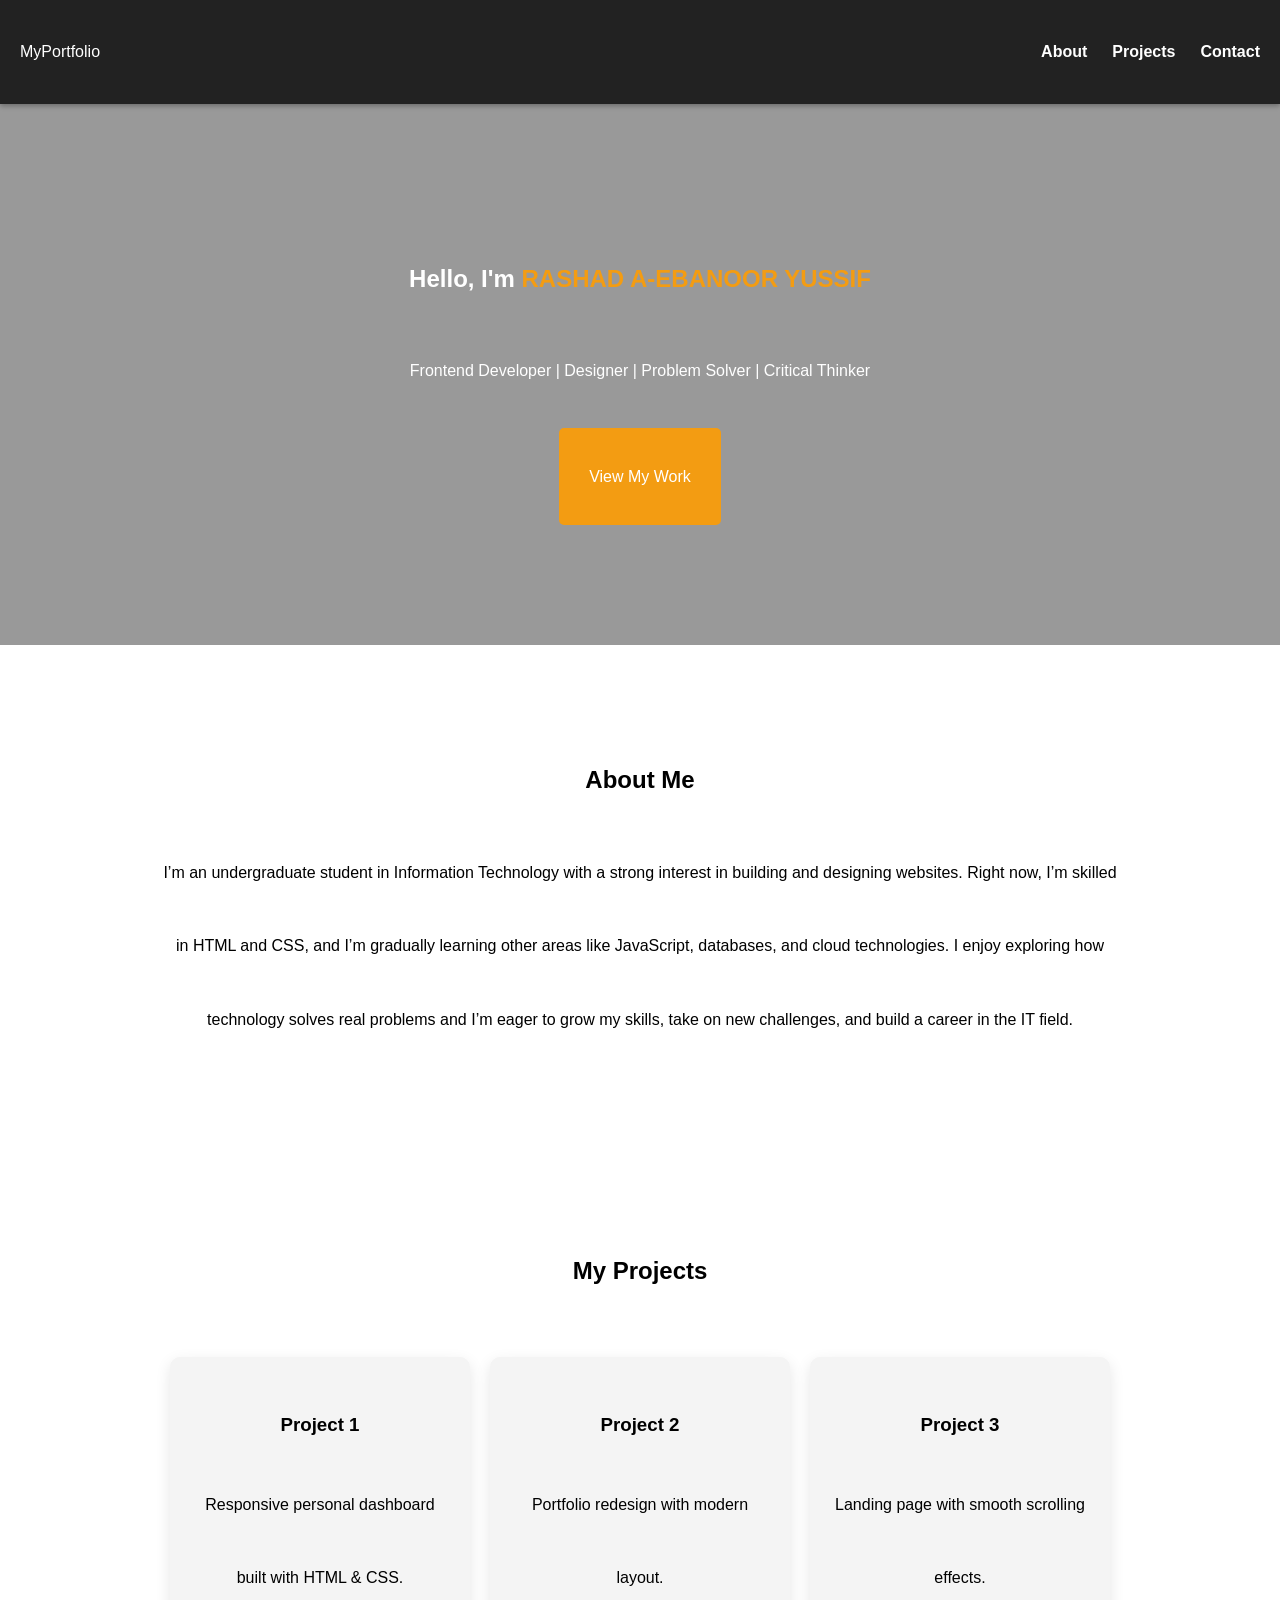
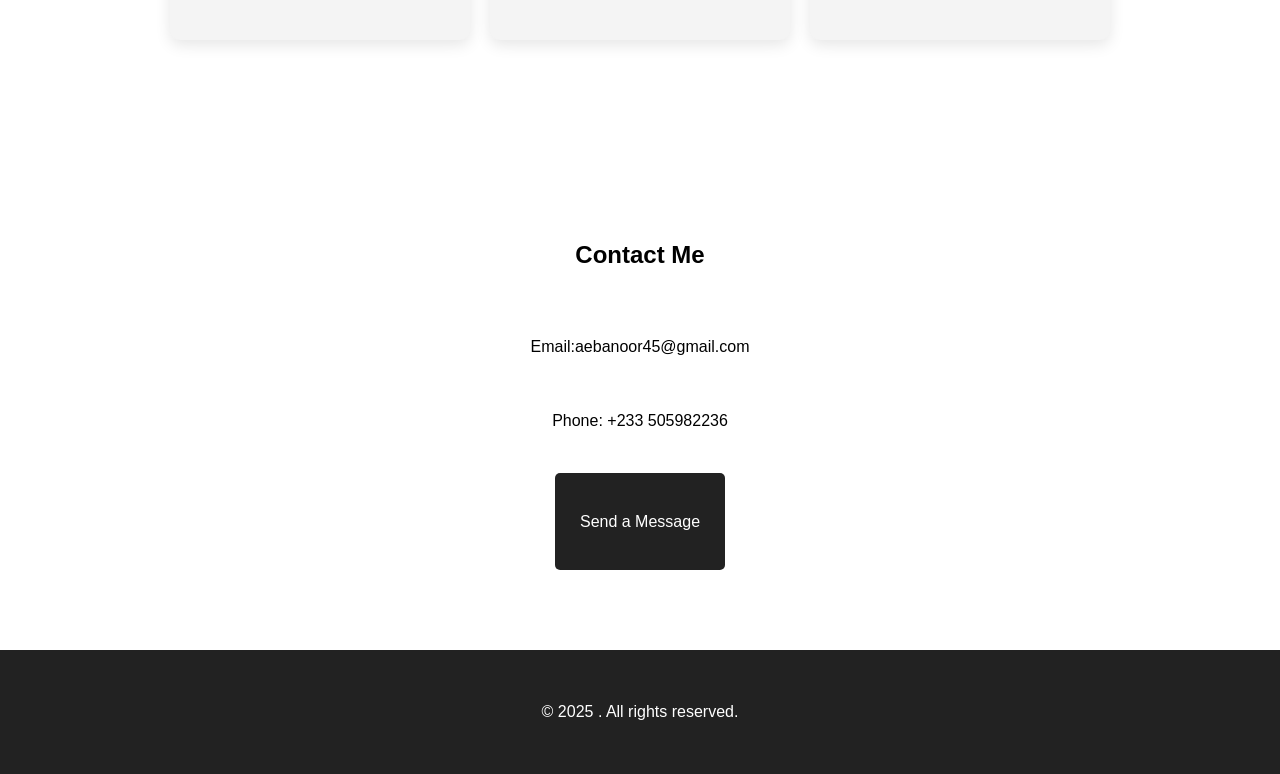
==== commit 0ea3ded4: "Update index.html" ====
--- a/index.html
+++ b/index.html
@@ -23,7 +23,7 @@
     <!-- Hero Section -->
     <section class="hero">
         <h1>Hello, I'm <span>RASHAD A-EBANOOR YUSSIF</span></h1>
-        <p>Frontend Developer | Designer | Problem Solver|Critical Thinker</p>
+        <p>Frontend Developer | Designer | Problem Solver | Critical Thinker</p>
         <a href="#projects" class="btn">View My Work</a>
     </section>
 
@@ -69,3 +69,4 @@
 </body>
 </html>
 
+
